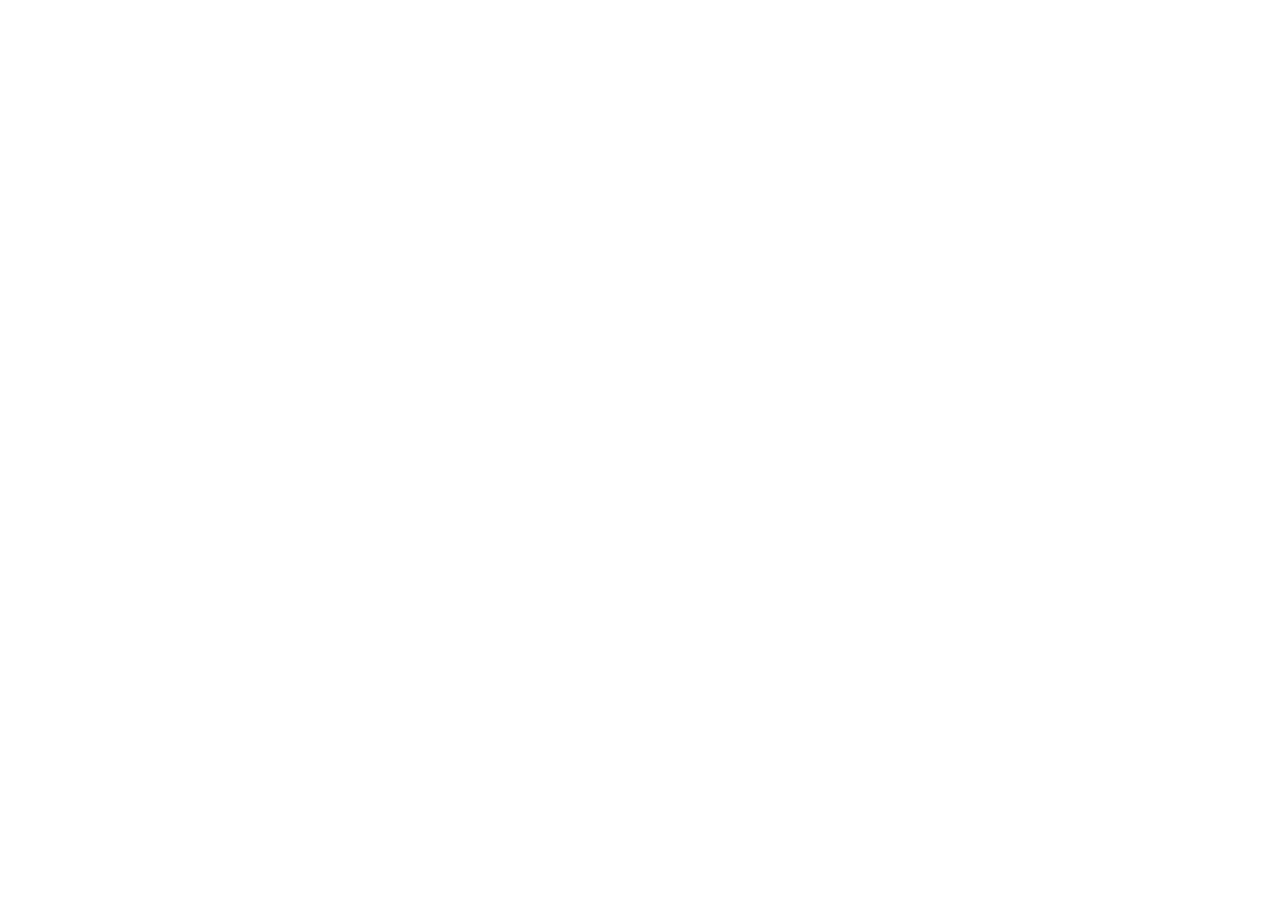
==== dragEventStart/index.html @ 438b11a6 "test : file setting" ====
<!DOCTYPE html>
<html lang="ko">
<head>
    <meta charset="UTF-8">
    <meta name="viewport" content="width=device-width, initial-scale=1.0">
    <title>본격적인 드래드&드롭</title>
    <link rel="stylesheet" href="style.css">
</head>
<body>
    

    <script src="index.js"></script>
</body>
</html>
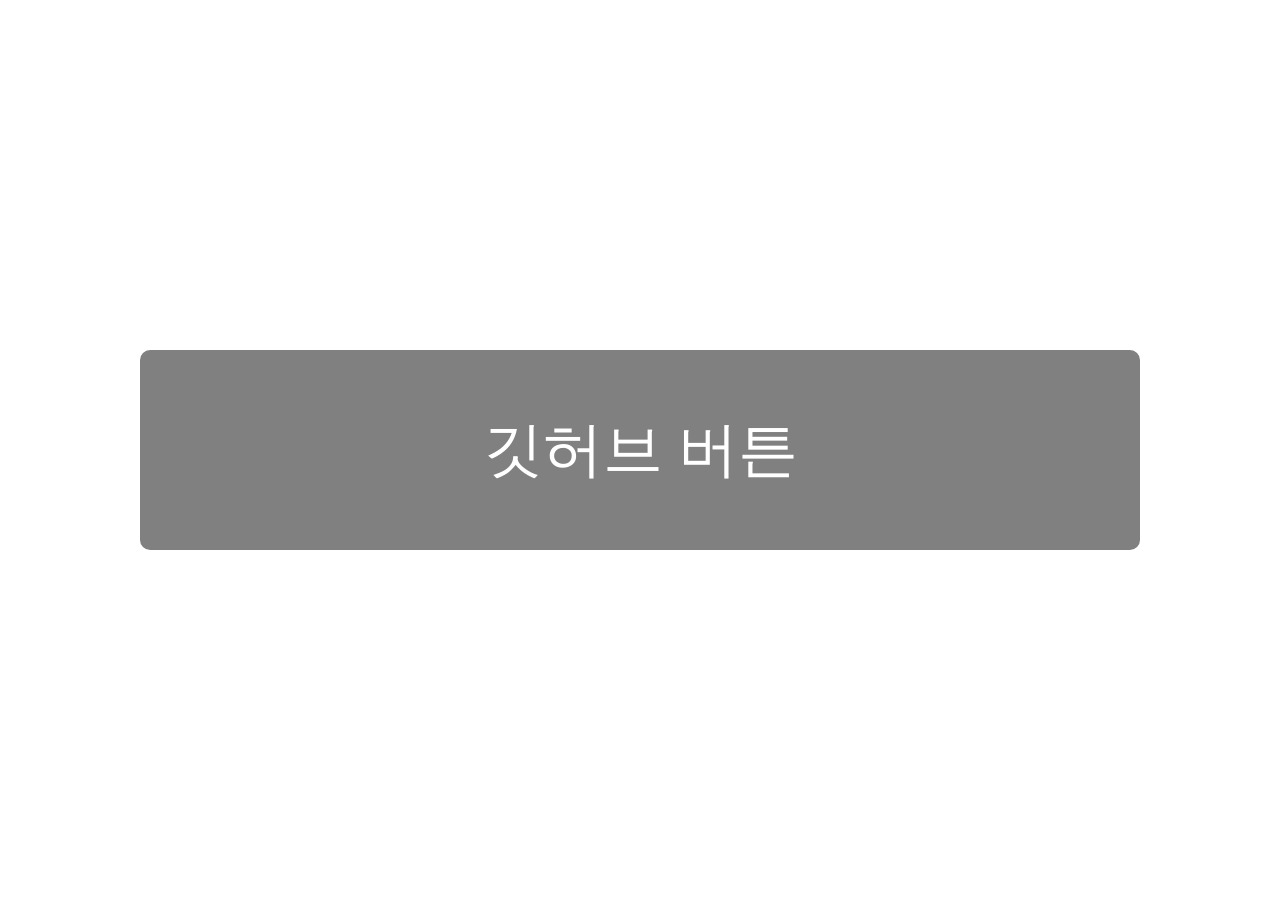
==== commit 5b470765: "test : Drag img change" ====
--- a/dragEventStart/index.html
+++ b/dragEventStart/index.html
@@ -7,7 +7,10 @@
     <link rel="stylesheet" href="style.css">
 </head>
 <body>
-    
+    <!-- 드래그시 이미지 변경 -->
+    <div id="dragBox" draggable="true">
+        깃허브 버튼
+    </div>
 
     <script src="index.js"></script>
 </body>
--- a/dragEventStart/style.css
+++ b/dragEventStart/style.css
@@ -0,0 +1,20 @@
+*{
+    padding: 0;
+    margin: 0;
+}
+
+#dragBox{
+    position: absolute;
+    top: 50%;
+    left: 50%;
+    transform: translate(-50%, -50%);
+    width: 1000px;
+    height: 200px;
+    /* background: linear-gradient(to right, red, orange, yellow, yellowgreen, green, aqua, blue, purple, pink); */
+    background-color: gray;
+    border-radius: 10px;
+    color: #fff;
+    font-size: 60px;
+    text-align: center;
+    line-height: 200px;
+}
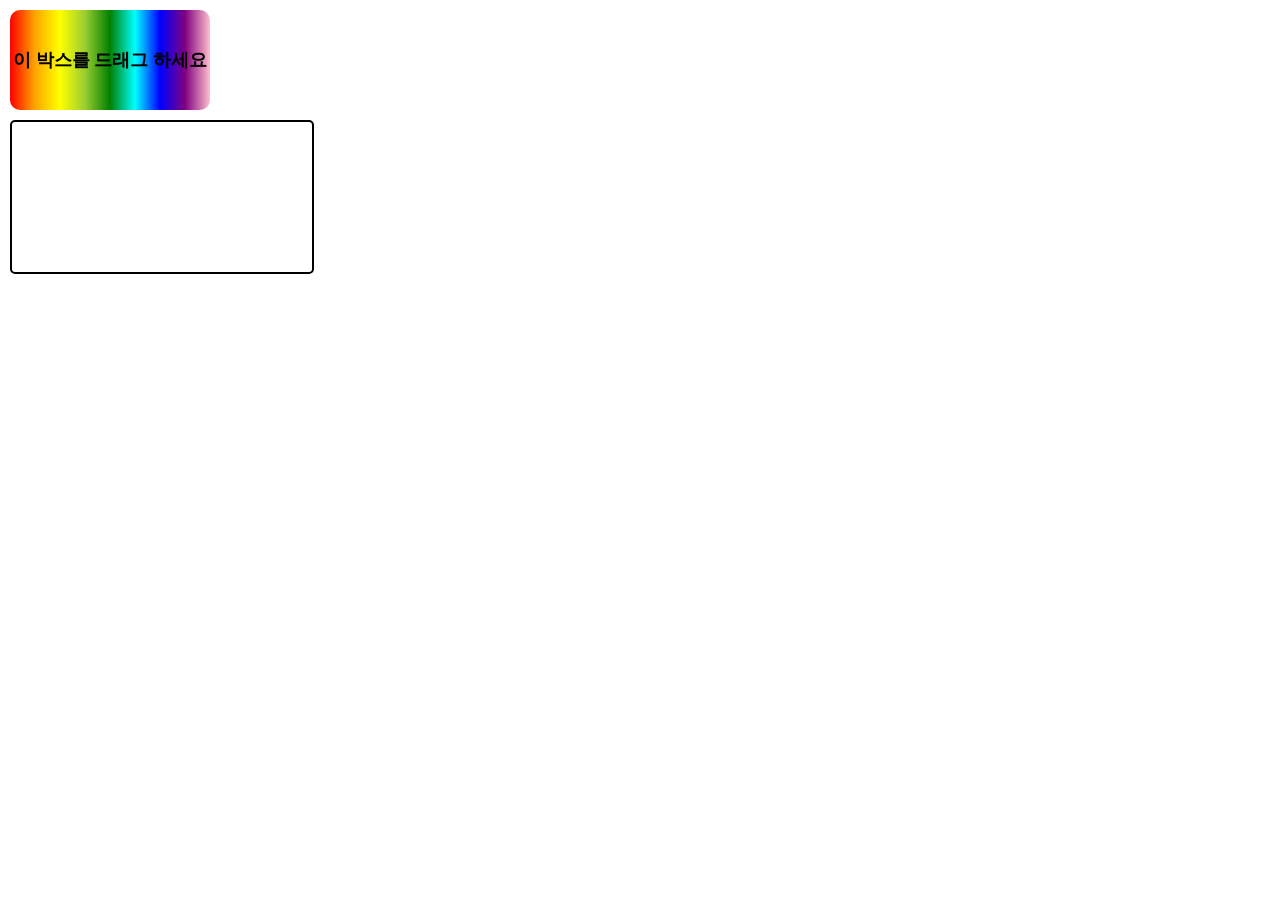
==== commit 4ac8f643: "test : Test box drop" ====
--- a/dragEventStart/index.html
+++ b/dragEventStart/index.html
@@ -8,9 +8,12 @@
 </head>
 <body>
     <!-- 드래그시 이미지 변경 -->
-    <div id="dragBox" draggable="true">
+    <!-- <div id="dragBox" draggable="true">
         깃허브 버튼
-    </div>
+    </div> -->
+
+    <div id="drag" draggable="true">이 박스를 드래그 하세요</div>
+    <div id="drop"></div>
 
     <script src="index.js"></script>
 </body>
--- a/dragEventStart/style.css
+++ b/dragEventStart/style.css
@@ -10,11 +10,31 @@
     transform: translate(-50%, -50%);
     width: 1000px;
     height: 200px;
-    /* background: linear-gradient(to right, red, orange, yellow, yellowgreen, green, aqua, blue, purple, pink); */
     background-color: gray;
     border-radius: 10px;
     color: #fff;
     font-size: 60px;
     text-align: center;
     line-height: 200px;
+}
+
+#drag{
+    margin: 10px;
+    width: 200px;
+    height: 100px;
+    background: linear-gradient(to right, red, orange, yellow, yellowgreen, green, aqua, blue, purple, pink);
+    border-radius: 10px;
+    color: #000;
+    font-weight: 900;
+    font-size: 18px;
+    text-align: center;
+    line-height: 100px;
+}
+
+#drop{
+    margin: 10px;
+    width: 300px;
+    height: 150px;
+    border: 2px solid black;
+    border-radius: 5px;
 }
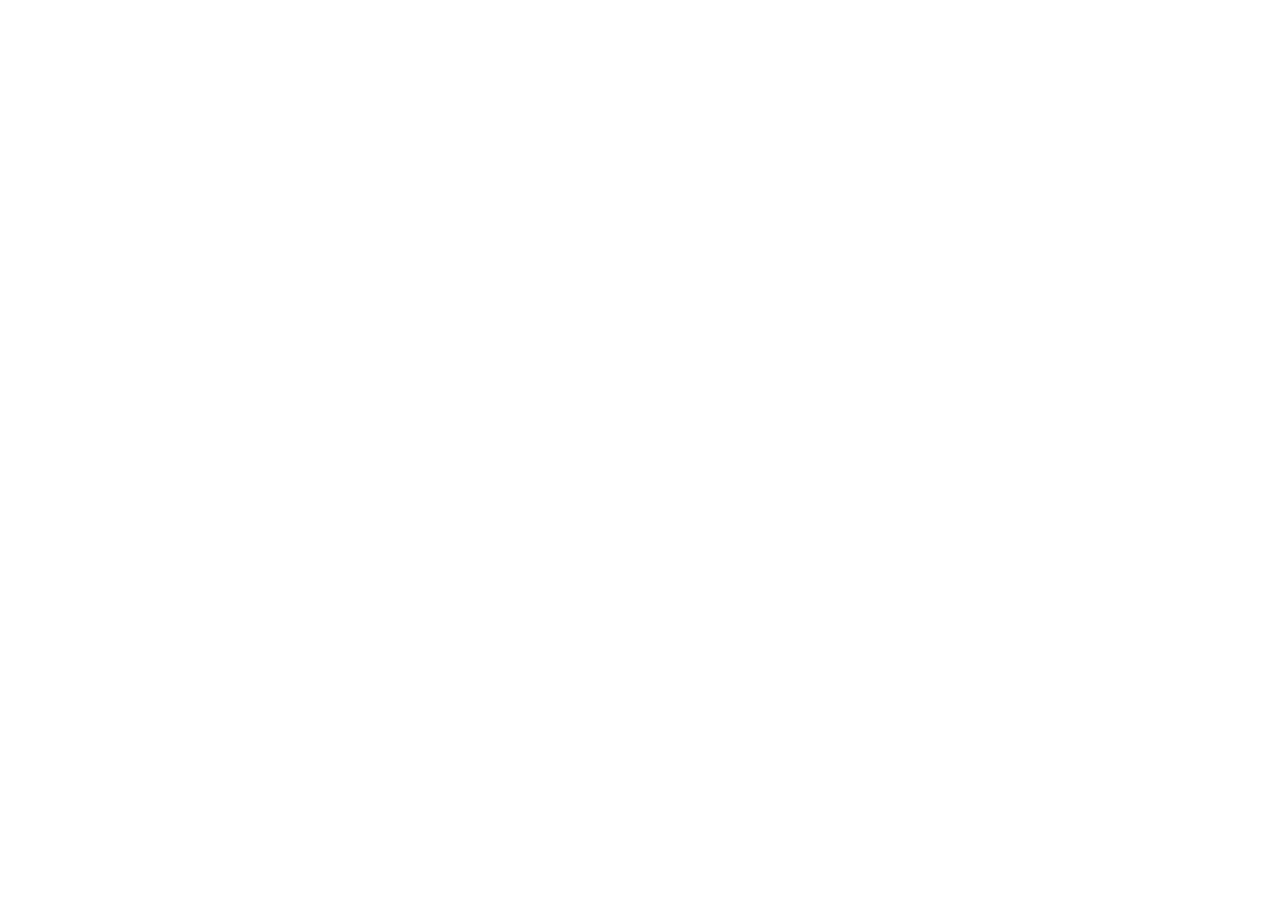
==== commit 4c2aac35: "fix : Update text" ====
--- a/dragEventStart/index.html
+++ b/dragEventStart/index.html
@@ -12,8 +12,9 @@
         깃허브 버튼
     </div> -->
 
-    <div id="drag" draggable="true">이 박스를 드래그 하세요</div>
-    <div id="drop"></div>
+    <!-- 드롭시 alert알림 -->
+    <!-- <div id="drag" draggable="true">이 박스를 드래그 하세요</div>
+    <div id="drop"></div> -->
 
     <script src="index.js"></script>
 </body>
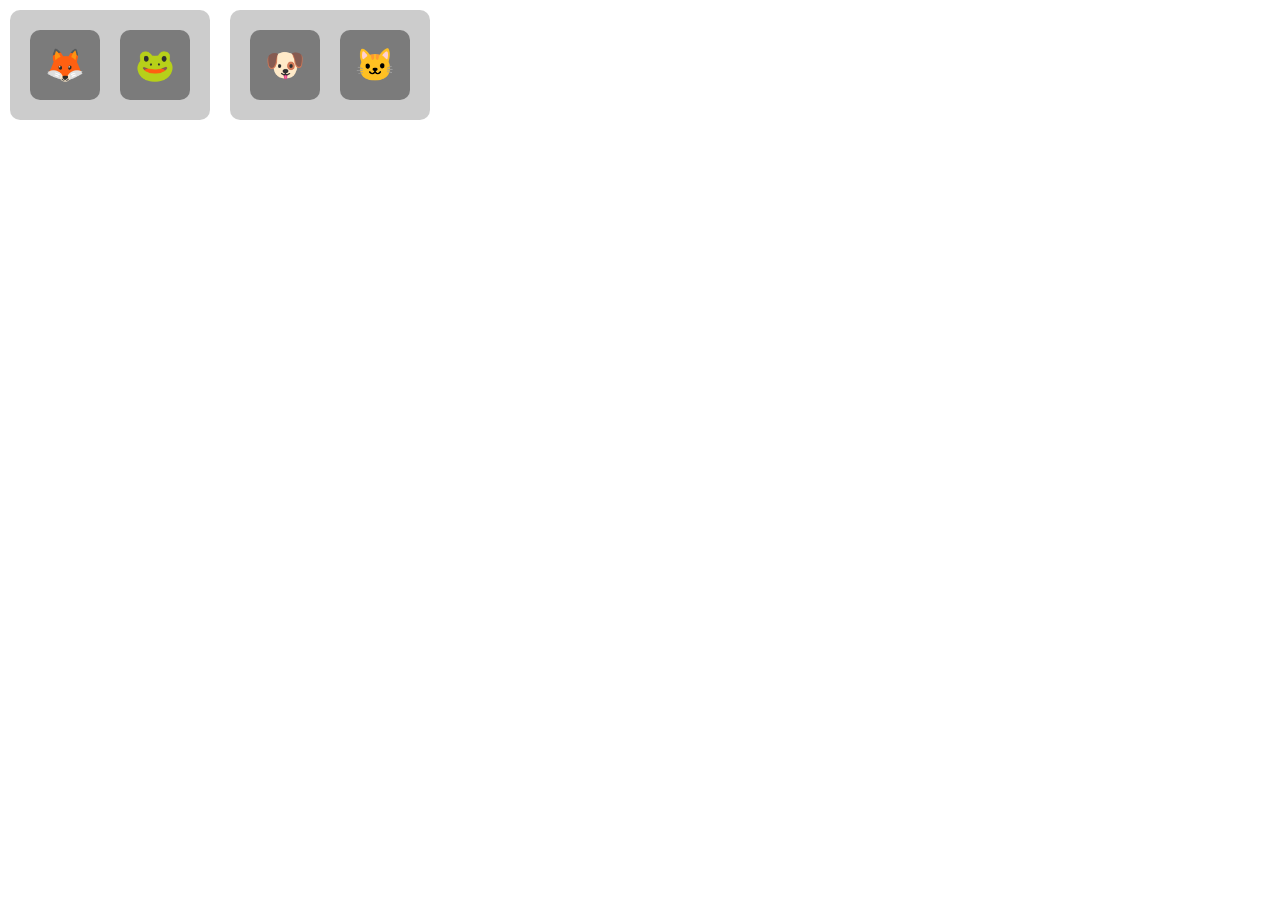
==== commit 6d3cb8de: "feat : Dragging box" ====
--- a/dragEventStart/index.html
+++ b/dragEventStart/index.html
@@ -16,6 +16,17 @@
     <!-- <div id="drag" draggable="true">이 박스를 드래그 하세요</div>
     <div id="drop"></div> -->
 
+    <main>
+        <div class="container">
+            <div class="draggable" draggable="true">🦊</div>
+            <div class="draggable" draggable="true">🐸</div>
+        </div>
+        <div class="container">
+            <div class="draggable" draggable="true">🐶</div>
+            <div class="draggable" draggable="true">🐱</div>
+        </div>
+    </main>
+
     <script src="index.js"></script>
 </body>
 </html>
--- a/dragEventStart/style.css
+++ b/dragEventStart/style.css
@@ -37,4 +37,28 @@
     height: 150px;
     border: 2px solid black;
     border-radius: 5px;
+}
+
+main{
+    display: flex;
+}
+
+.container{
+    margin: 10px;
+    padding: 10px;
+    background: rgba(0, 0, 0, 0.2);
+    border-radius: 10px;
+    display: flex;
+}
+
+.draggable{
+    width: 70px;
+    height: 70px;
+    border-radius: 10px;
+    margin: 10px;
+    cursor: move;
+    font-size: 32px;
+    background: rgba(0, 0, 0, 0.4);
+    line-height: 70px;
+    text-align: center;
 }
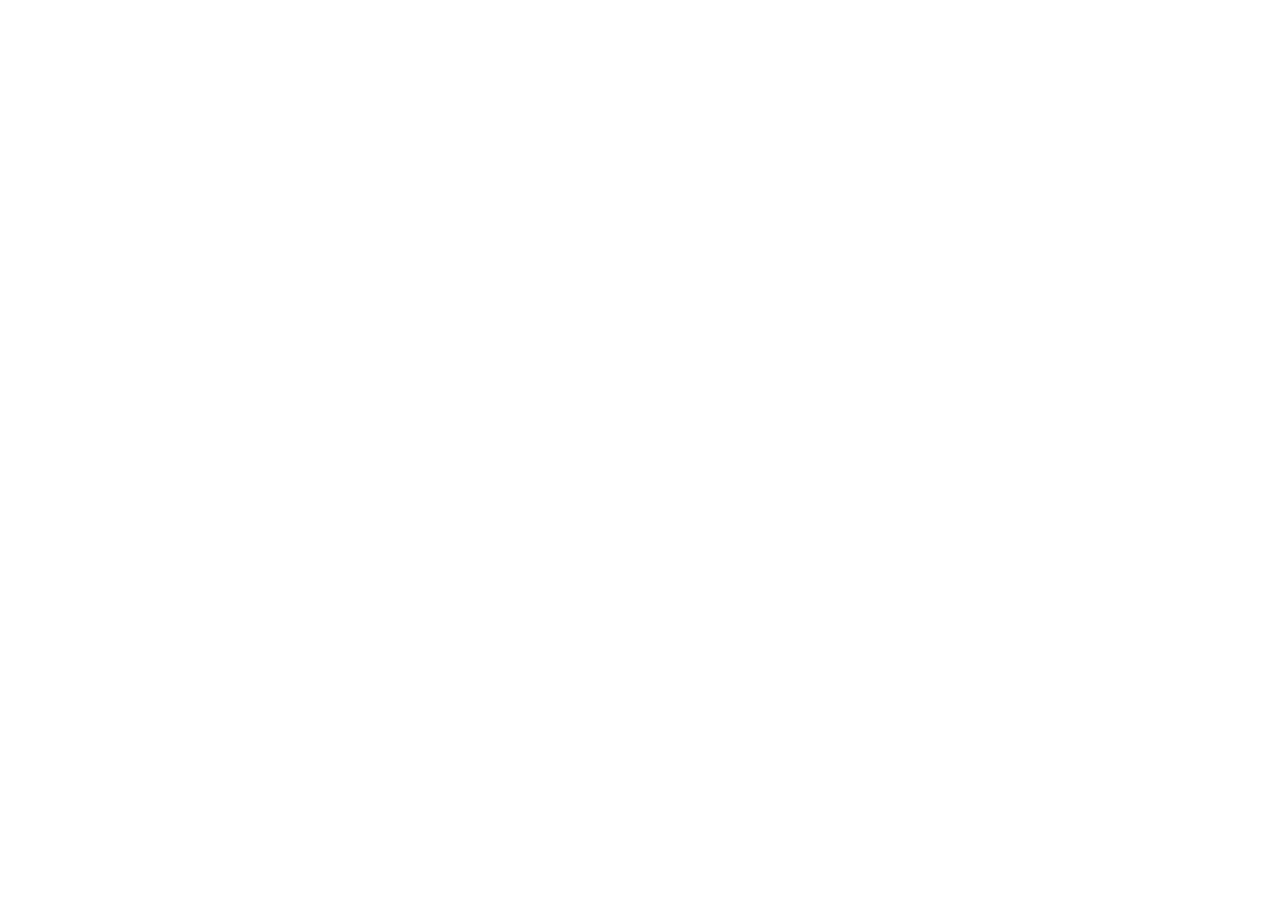
==== commit 8b8e0139: "docs : fix" ====
--- a/dragEventStart/index.html
+++ b/dragEventStart/index.html
@@ -16,7 +16,8 @@
     <!-- <div id="drag" draggable="true">이 박스를 드래그 하세요</div>
     <div id="drop"></div> -->
 
-    <main>
+    <!-- 박스 드래그해서 옮기기 -->
+    <!-- <main>
         <div class="container">
             <div class="draggable" draggable="true">🦊</div>
             <div class="draggable" draggable="true">🐸</div>
@@ -25,7 +26,7 @@
             <div class="draggable" draggable="true">🐶</div>
             <div class="draggable" draggable="true">🐱</div>
         </div>
-    </main>
+    </main> -->
 
     <script src="index.js"></script>
 </body>
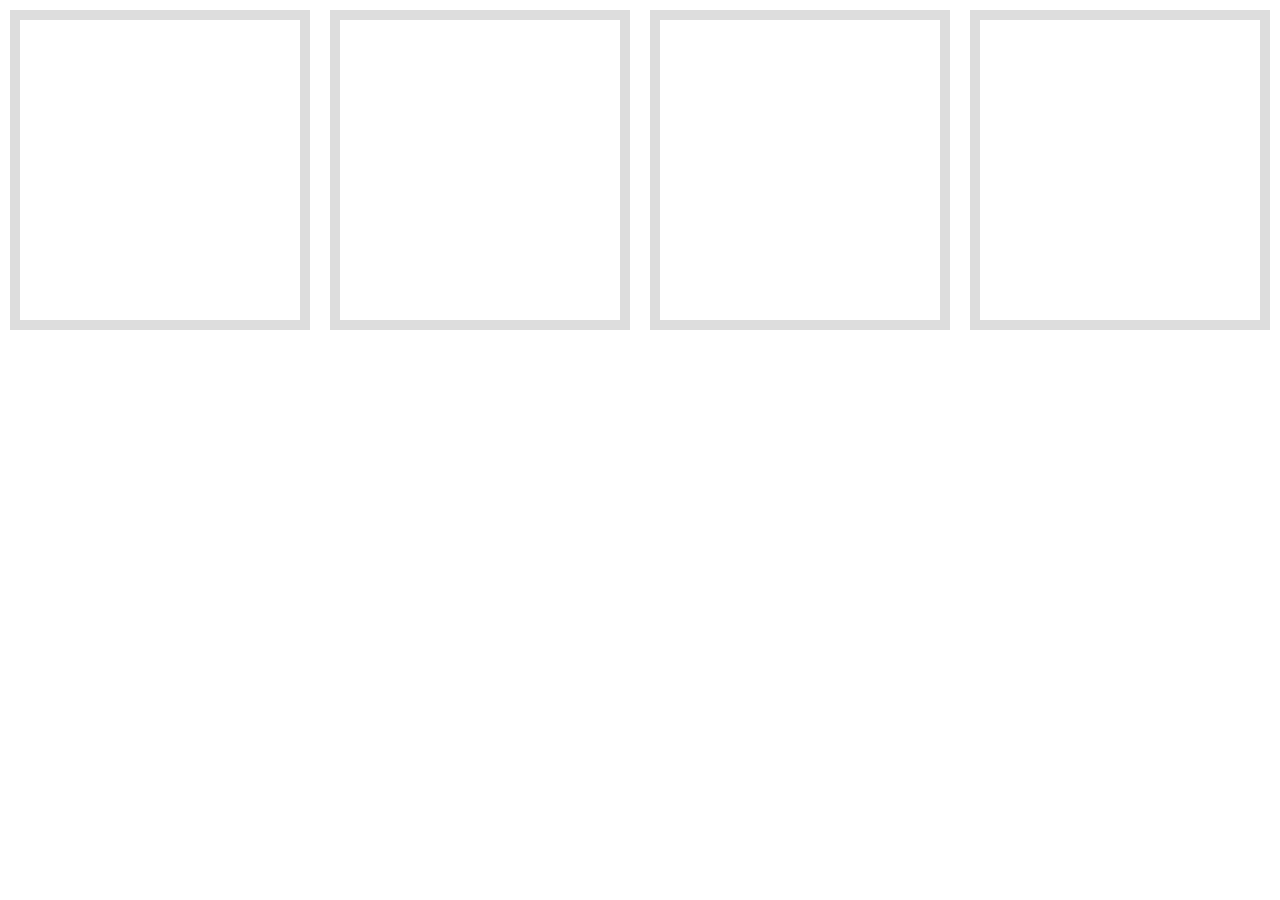
==== commit ef5e576c: "test : update" ====
--- a/dragEventStart/index.html
+++ b/dragEventStart/index.html
@@ -28,6 +28,16 @@
         </div>
     </main> -->
 
+    <!-- 간단하게 구현하는 이미지 이동 -->
+    <div class="boxContainer">
+        <div id="box1" ondrop="drop(event)" ondragover="dragEnter(event)">
+            <img id="img" src="https://item.kakaocdn.net/do/493188dee481260d5c89790036be0e66f604e7b0e6900f9ac53a43965300eb9a" alt="" draggable="true" ondragstart="drag(event)">
+        </div>
+        <div id="box2" ondrop="drop(event)" ondragover="dragEnter(event)"></div>
+        <div id="box3" ondrop="drop(event)" ondragover="dragEnter(event)"></div>
+        <div id="box4" ondrop="drop(event)" ondragover="dragEnter(event)"></div>
+    </div>
+
     <script src="index.js"></script>
 </body>
 </html>
--- a/dragEventStart/style.css
+++ b/dragEventStart/style.css
@@ -61,4 +61,26 @@
     background: rgba(0, 0, 0, 0.4);
     line-height: 70px;
     text-align: center;
+}
+
+.boxContainer{
+    display: flex;
+}
+
+#box1, #box2, #box3, #box4{
+    width: 300px;
+    height: 300px;
+    margin: 10px;
+    border: 10px solid #ddd;
+    display: flex;
+    align-items: center;
+    justify-content: center;
+}
+
+#box img{
+    width: 200px;
+    height: 200px;
+    border:  2px solid #ccc;
+    border-radius: 10px;
+    padding: 10px;
 }
